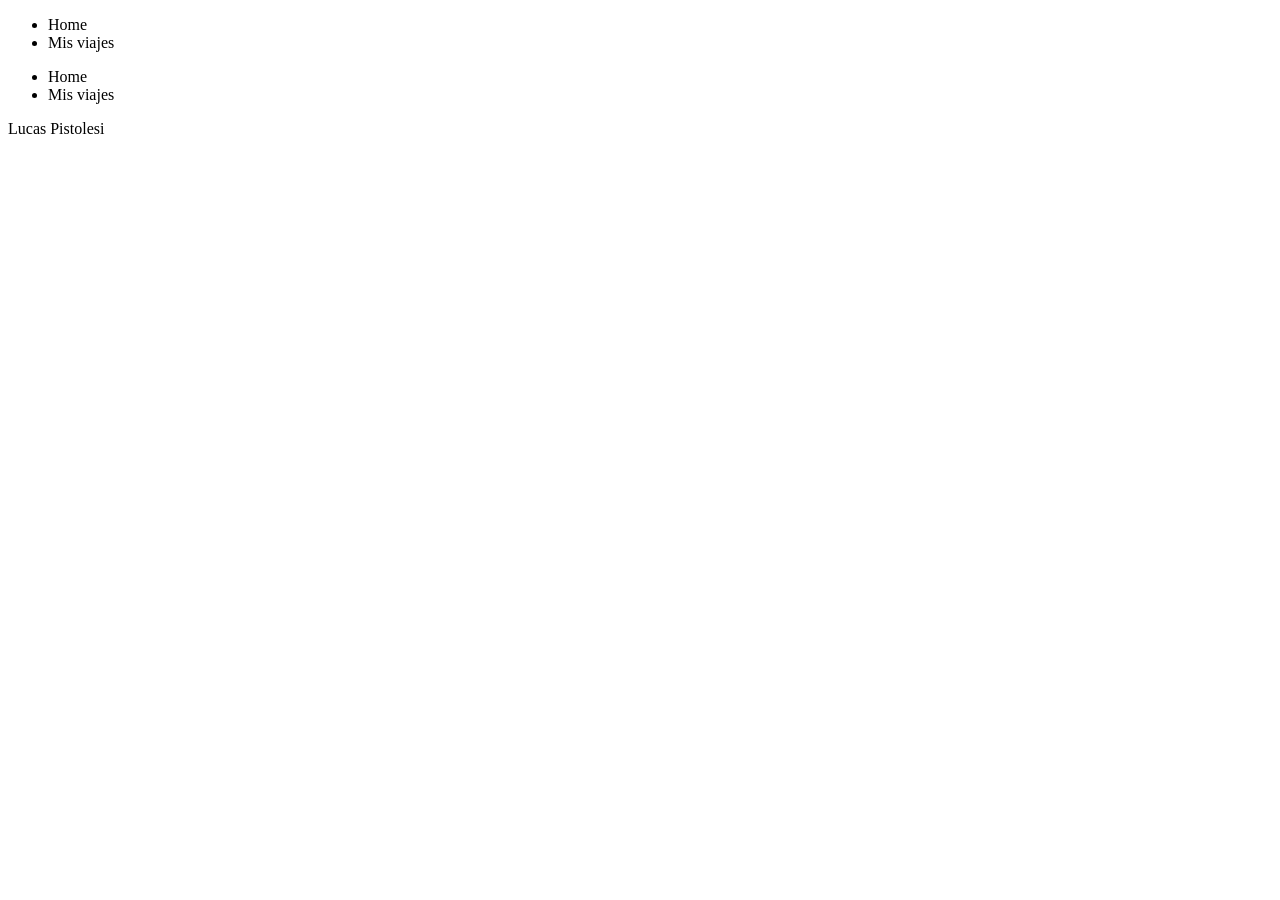
==== bariloche.html @ 42f3dae6 "Avance estructura html" ====
<!DOCTYPE html>
<html lang="en">
<head>
    <meta charset="UTF-8">
    <meta name="viewport" content="width=device-width, initial-scale=1.0">
    <title>Document</title>
</head>
<body>
    <header>
        <ul>
            <li>Home</li>
            <li>Mis viajes</li>
        </ul>
    </header>
    <body>
        <section>
            
        </section>
    </body>
    <footer>
        <ul>
            <li>Home</li>
            <li>Mis viajes</li>
        </ul>
        <p>Lucas Pistolesi</p> 
    </footer>
</body>
</html>
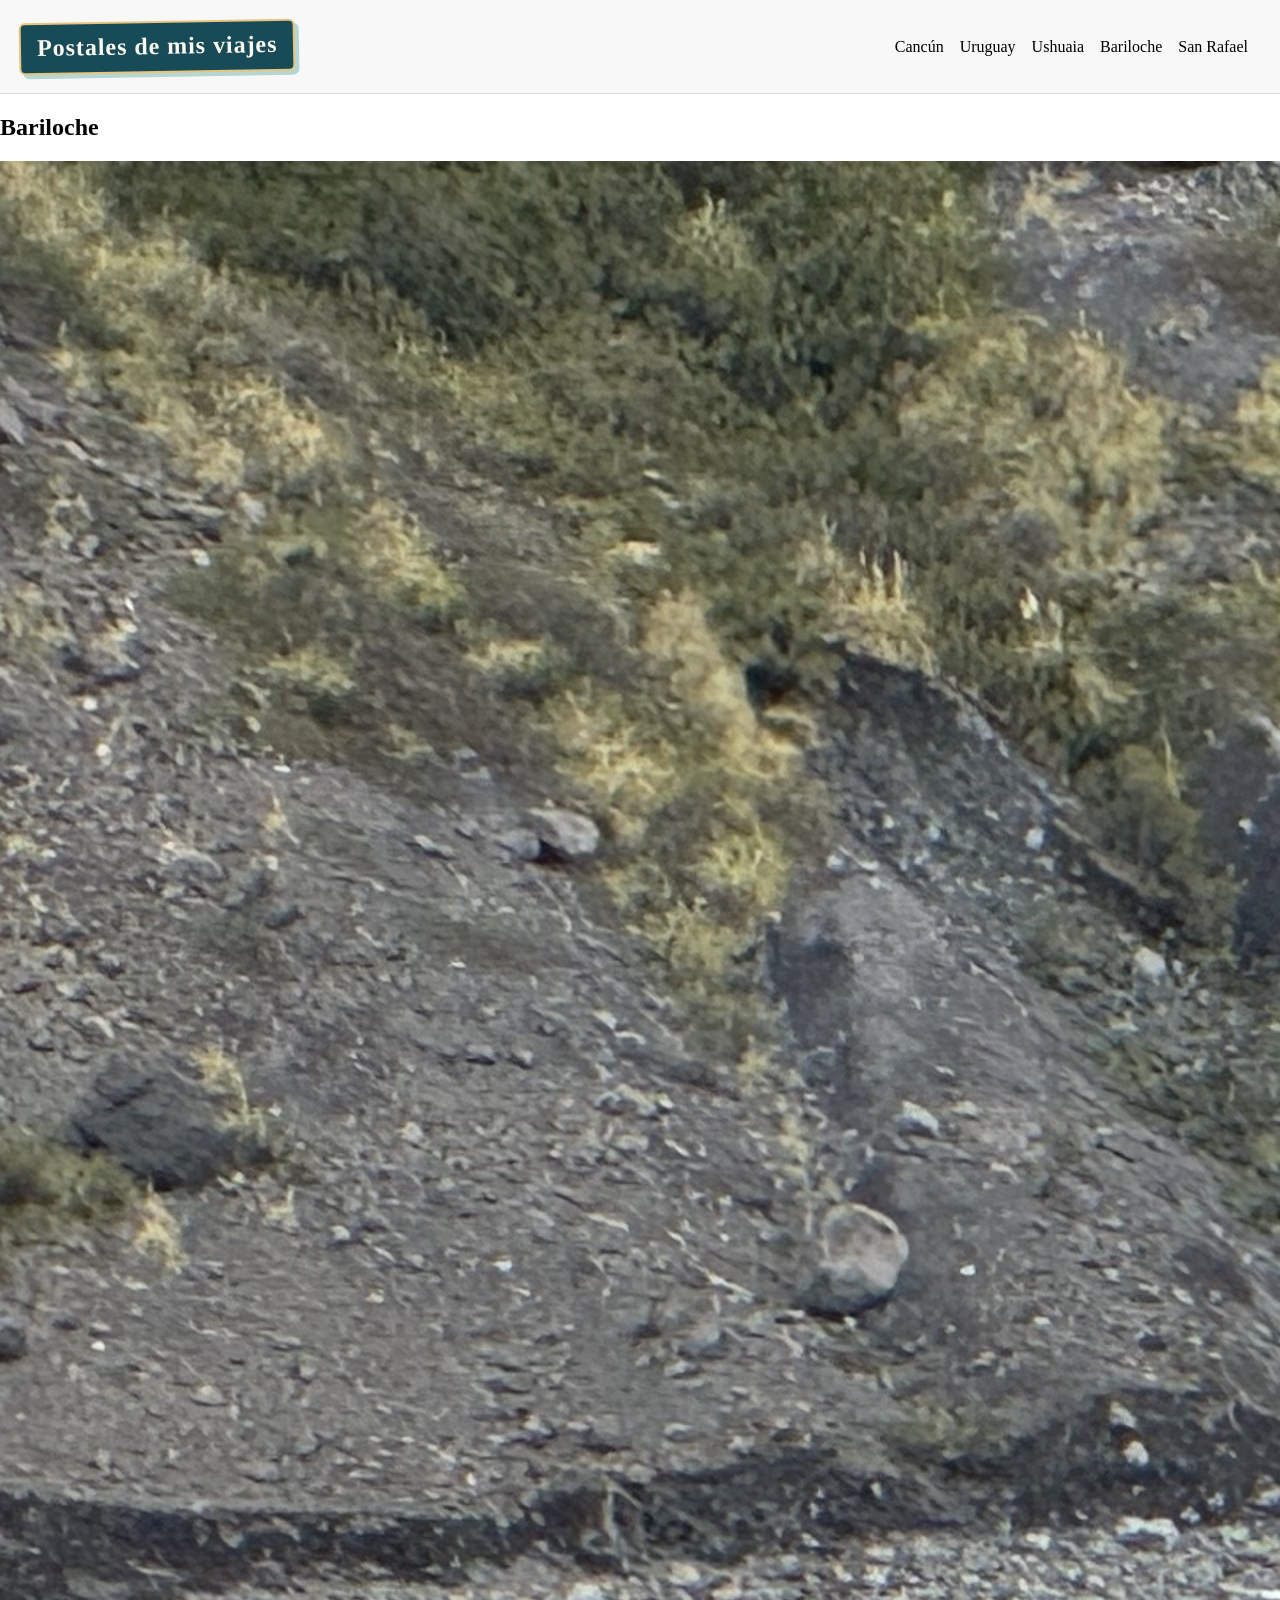
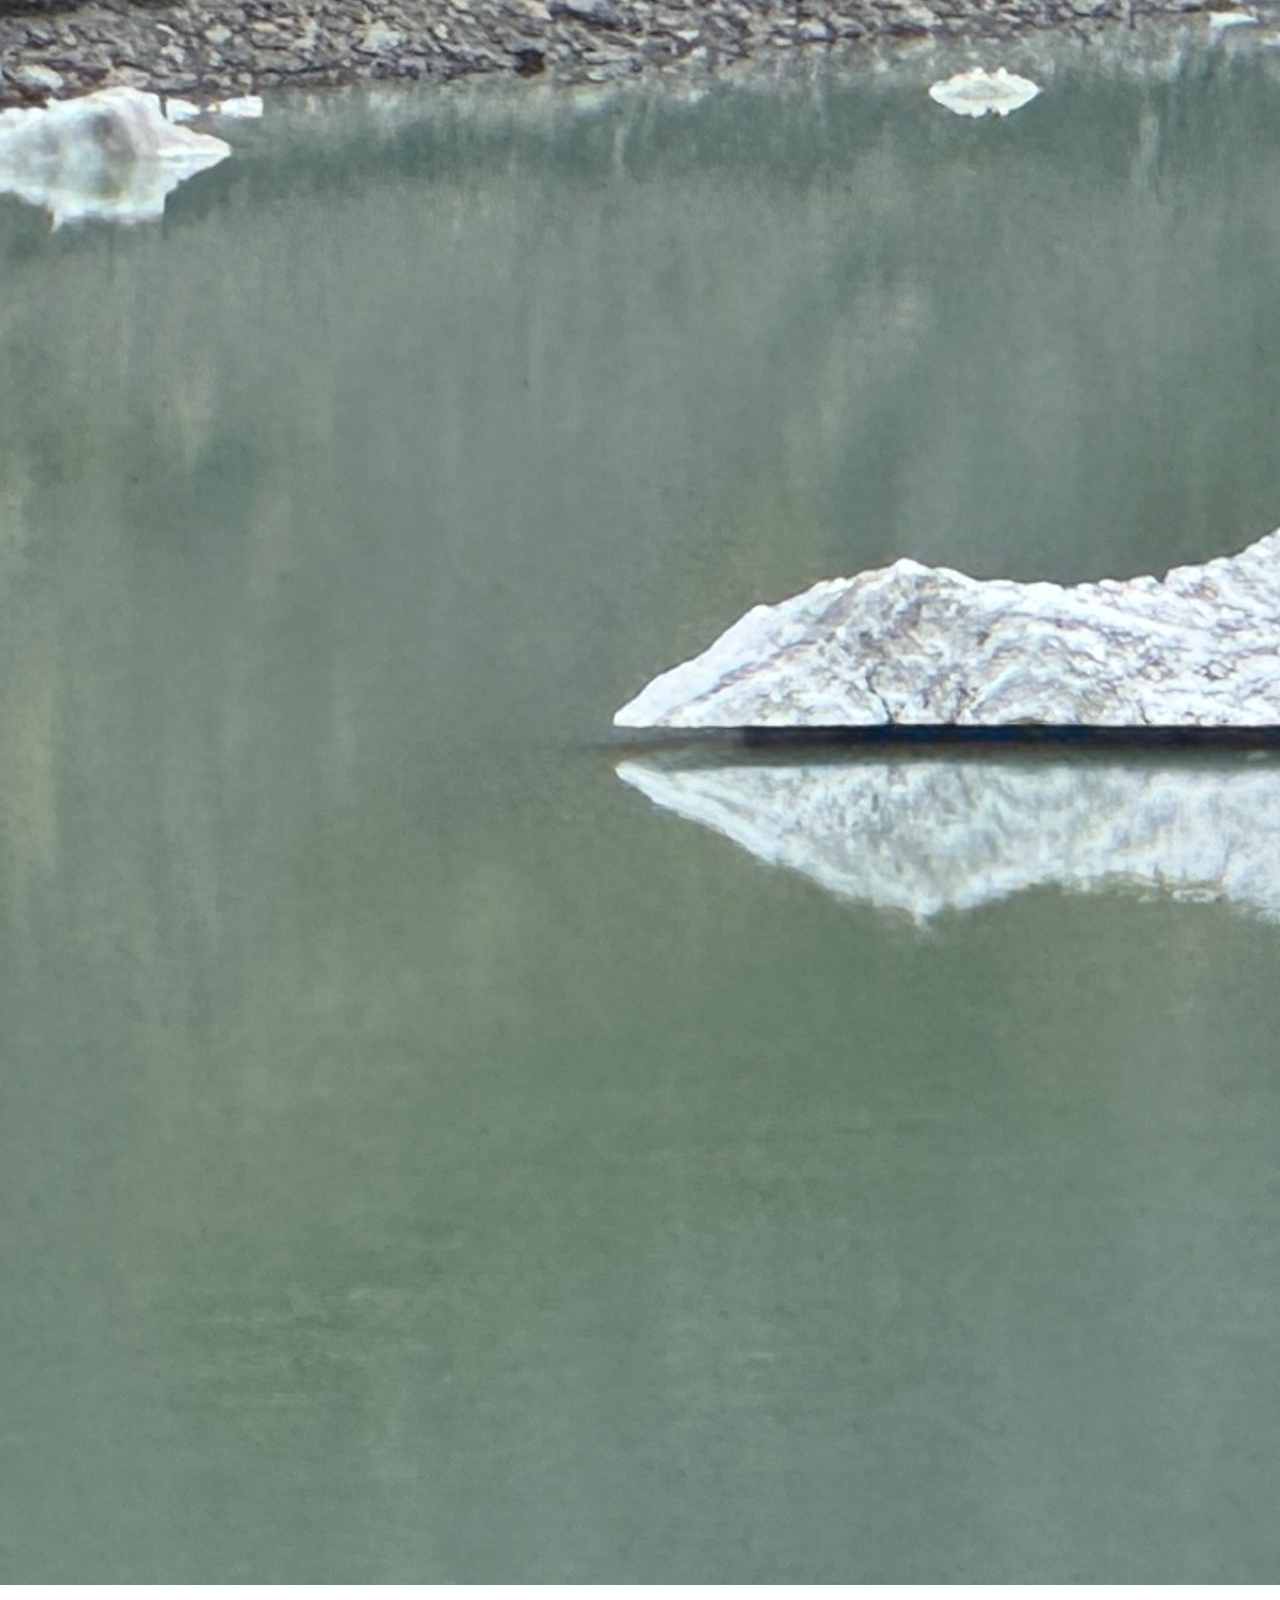
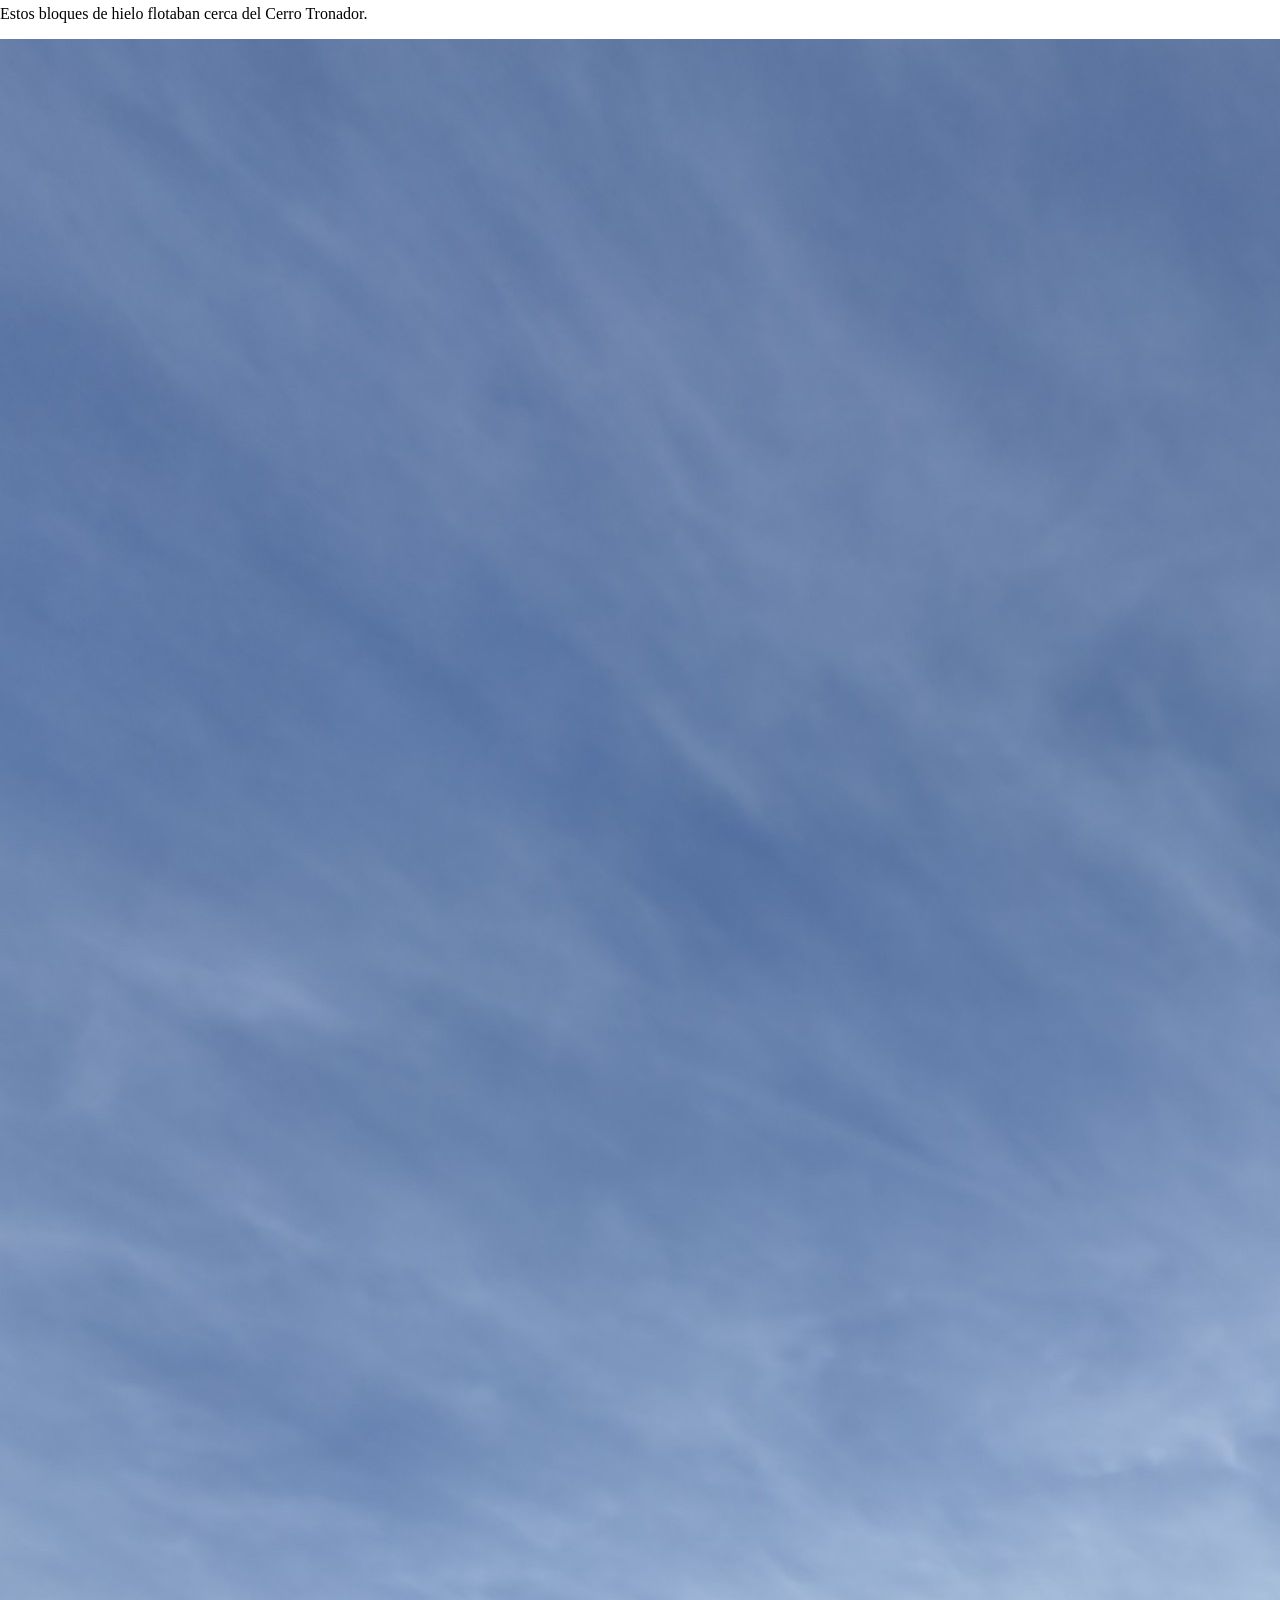
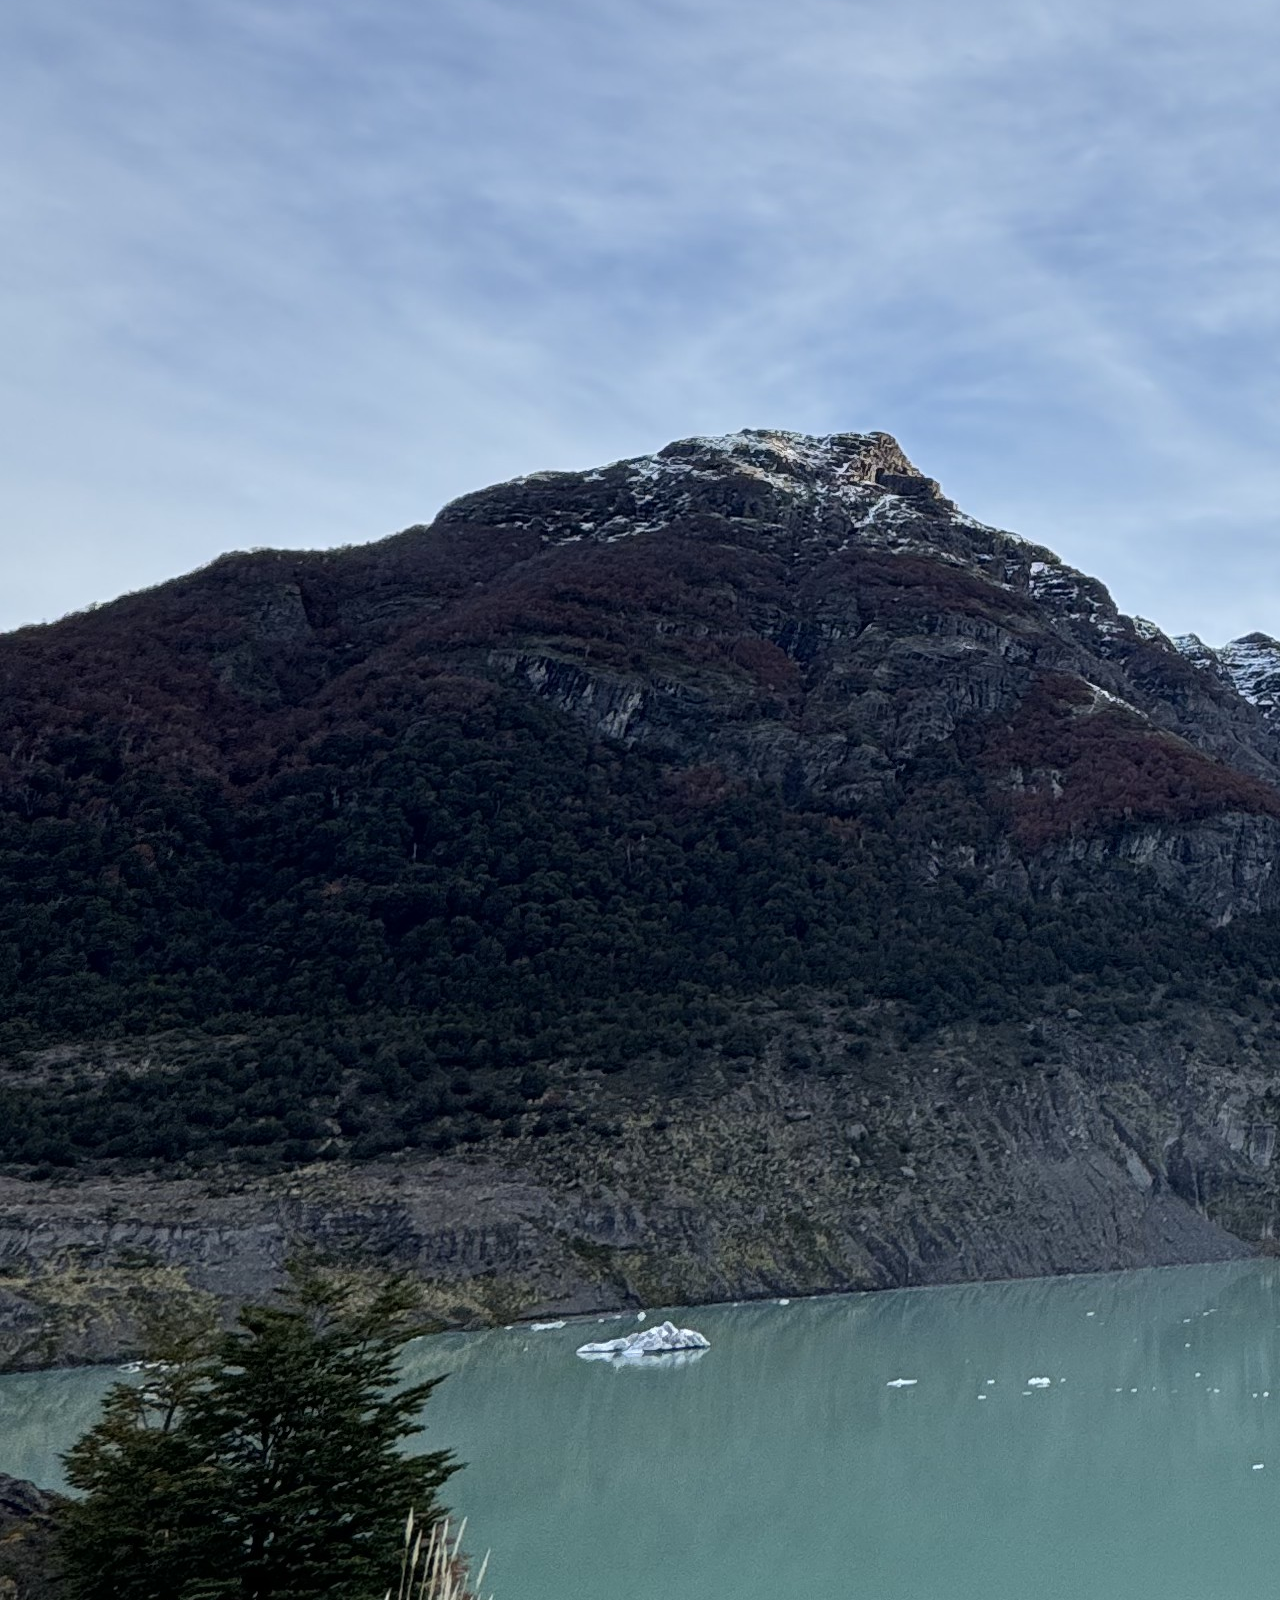
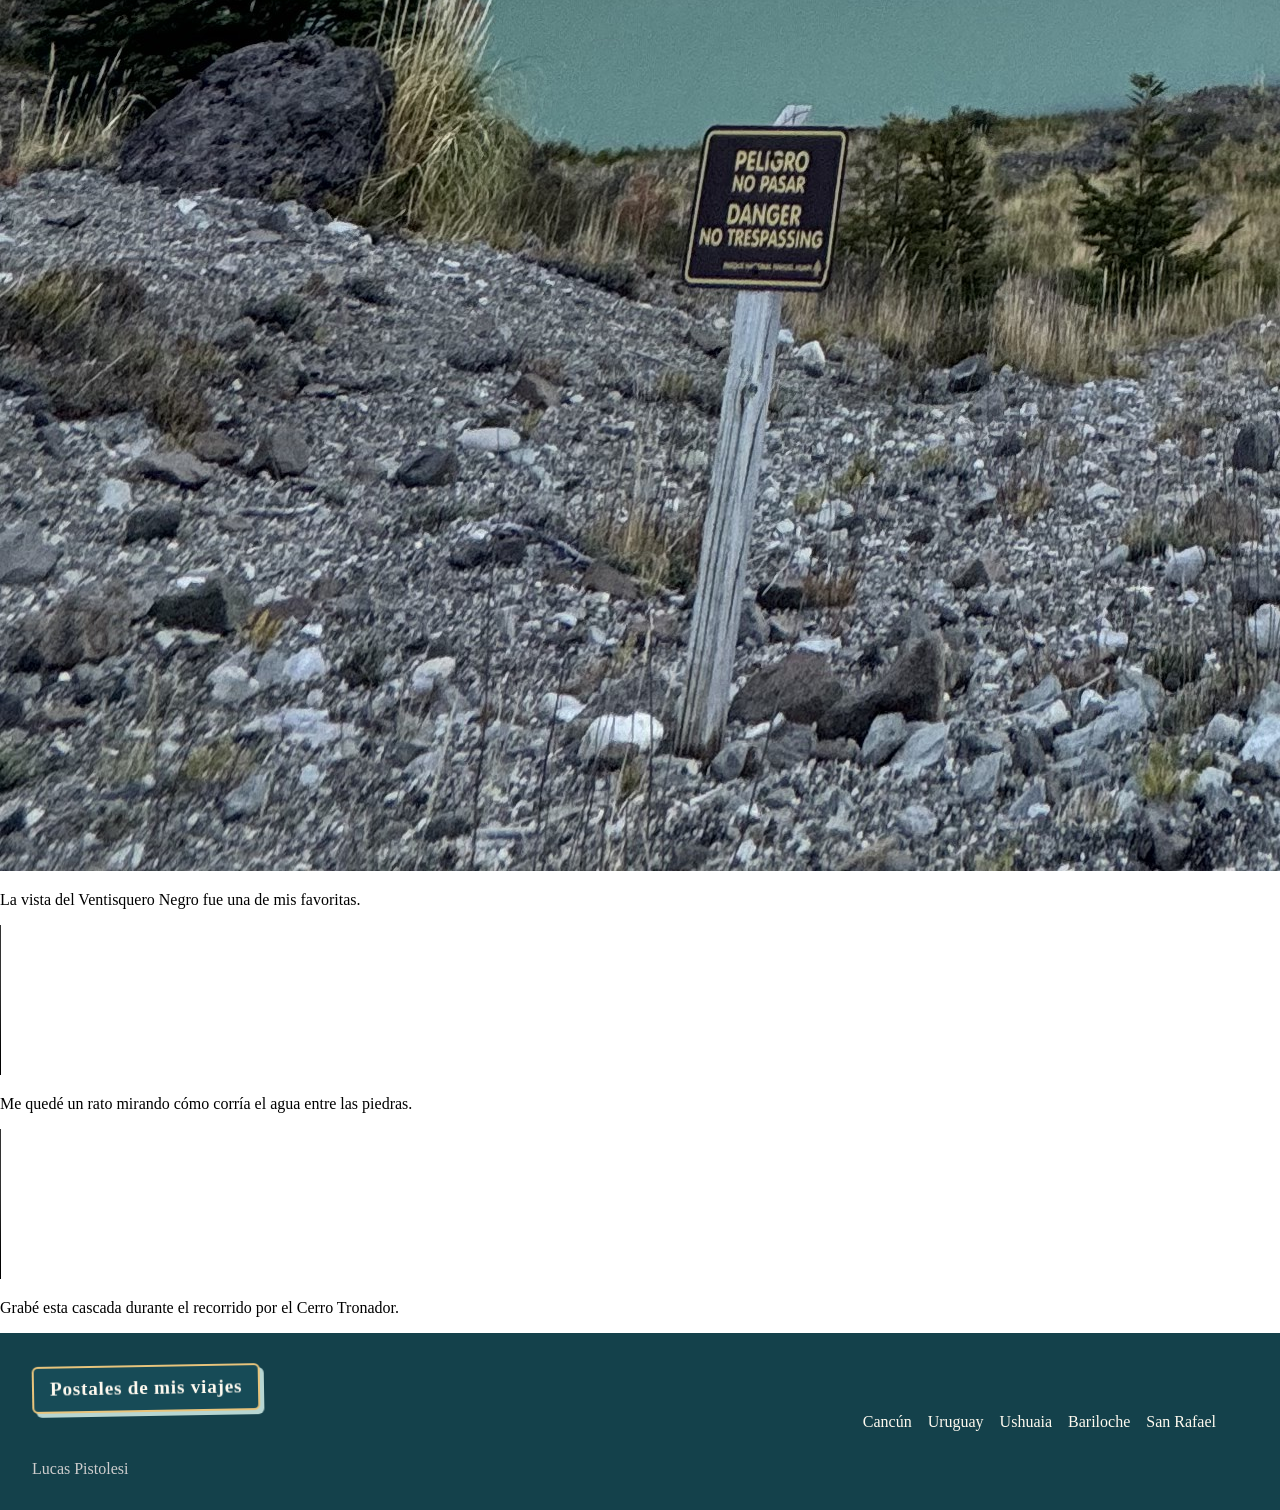
==== commit b3dd796d: "contenido y estilos para header y footer" ====
--- a/bariloche.html
+++ b/bariloche.html
@@ -3,26 +3,78 @@
 <head>
     <meta charset="UTF-8">
     <meta name="viewport" content="width=device-width, initial-scale=1.0">
-    <title>Document</title>
+    <title>Mis viajes - Bariloche</title>
+    <link rel="stylesheet" href="style.css">
 </head>
 <body>
     <header>
-        <ul>
-            <li>Home</li>
-            <li>Mis viajes</li>
-        </ul>
+        <a href="./index.html">
+            <h1>Postales de mis viajes</h1>
+        </a>
+
+        <nav aria-label="Navegación principal">
+            <ul>
+                <li><a href="./cancun.html">Cancún</a></li>
+                <li><a href="./uruguay.html">Uruguay</a></li>
+                <li><a href="./ushuaia.html">Ushuaia</a></li>
+                <li><a href="./bariloche.html">Bariloche</a></li>
+                <li><a href="./san-rafael.html">San Rafael</a></li>
+            </ul>
+        </nav>
     </header>
     <body>
         <section>
-            
+            <h1>Bariloche</h1>
+            <div class="grupo-fotos">
+                <div>
+                    <img src="./assets/cerro-tronador-bloques-de-hielo.jpg" alt="Bloques de hielo flotando en el Cerro Tronador">
+                    <p>
+                        Estos bloques de hielo flotaban cerca del Cerro Tronador.
+                    </p>
+                </div>
+                <div>
+                    <img src="./assets/cerro-tronador-ventisquero-negro.jpg" alt="Vista del Ventisquero Negro en el Cerro Tronador">
+                    <p>
+                        La vista del Ventisquero Negro fue una de mis favoritas.
+                    </p>
+                </div>
+                <div>
+                    <video controls aria-label="Arroyo de montaña cerca de Bariloche">
+                        <source src="./assets/bariloche-arroyo-de-montana.mp4" type="video/mp4">
+                        Tu navegador no soporta el elemento de video.
+                    </video>
+                    <p>
+                        Me quedé un rato mirando cómo corría el agua entre las piedras.
+                    </p>
+                </div>
+                <div>
+                    <video controls aria-label="Cascada de montaña en el Cerro Tronador">
+                        <source src="./assets/cerro-tronador-cascada-de-montana.mp4" type="video/mp4">
+                        Tu navegador no soporta el elemento de video.
+                    </video>
+                    <p>
+                        Grabé esta cascada durante el recorrido por el Cerro Tronador.
+                    </p>
+                </div>
+            </div>
         </section>
     </body>
     <footer>
+        <div id="left-section-footer">
+            <a href="./index.html" class="logo">
+                <h1>Postales de mis viajes</h1>
+            </a>
+
+            <p>Lucas Pistolesi</p>
+        </div>
+
         <ul>
-            <li>Home</li>
-            <li>Mis viajes</li>
+            <li><a href="./cancun.html">Cancún</a></li>
+            <li><a href="./uruguay.html">Uruguay</a></li>
+            <li><a href="./ushuaia.html">Ushuaia</a></li>
+            <li><a href="./bariloche.html">Bariloche</a></li>
+            <li><a href="./san-rafael.html">San Rafael</a></li>
         </ul>
-        <p>Lucas Pistolesi</p> 
     </footer>
 </body>
-</html>+</html>
--- a/style.css
+++ b/style.css
@@ -0,0 +1,83 @@
+* {
+    font-family: Georgia, "Times New Roman", serif;
+}
+
+body {
+    font-family: Arial, sans-serif;
+    margin: 0;
+    padding: 0;
+    width: 100%;
+}
+
+a {
+    text-decoration: none;  
+    color: inherit; 
+}
+
+header {
+    display: flex;
+    justify-content: space-between;
+    align-items: center;
+    border-bottom: 1px solid rgba(0, 0, 0, 0.11);
+    background-color: rgba(124, 122, 122, 0.05);
+    position: sticky;
+    top: 0;
+    padding: 0.5rem 0;
+}
+ 
+header h1,
+footer .logo h1 {
+    margin: 0.8rem 0 0.8rem 1.2rem;
+    border: 2px solid #e8c47c;
+    border-radius: 6px;
+    padding: 0.65rem 1rem;
+    background-color: #174b57;
+    color: #fffaf0;
+    font-family: Georgia, "Times New Roman", serif;
+    font-size: 1.5rem;
+    letter-spacing: 0.04em;
+    box-shadow: 4px 4px 0 #b7d6d2;
+    transform: rotate(-1deg);
+    transition: transform 0.2s ease, background-color 0.2s ease;
+}
+
+header > a:hover h1,
+footer .logo:hover h1 {
+    transform: rotate(0deg) translateY(-1px);
+}
+
+ul{
+    list-style: none;
+    display:flex;
+    justify-content: space-between;
+    gap: 1rem;
+    margin-right: 2rem;
+}
+
+footer {
+    display: flex;
+    justify-content: space-between;
+    align-items: center;
+    width: 100%;
+    padding: 2rem;
+    background-color: #14414b;
+    color: #fffaf0;
+    box-sizing: border-box;
+}
+
+#left-section-footer {
+    display: flex;
+    flex-direction: column;
+    align-items: flex-start;
+    gap: 3rem;
+}
+
+footer .logo h1 {
+    margin: 0;
+    font-size: 1.2rem;
+}
+
+#left-section-footer p {
+    margin: 0;
+    color: rgba(206, 205, 205, 1);
+}
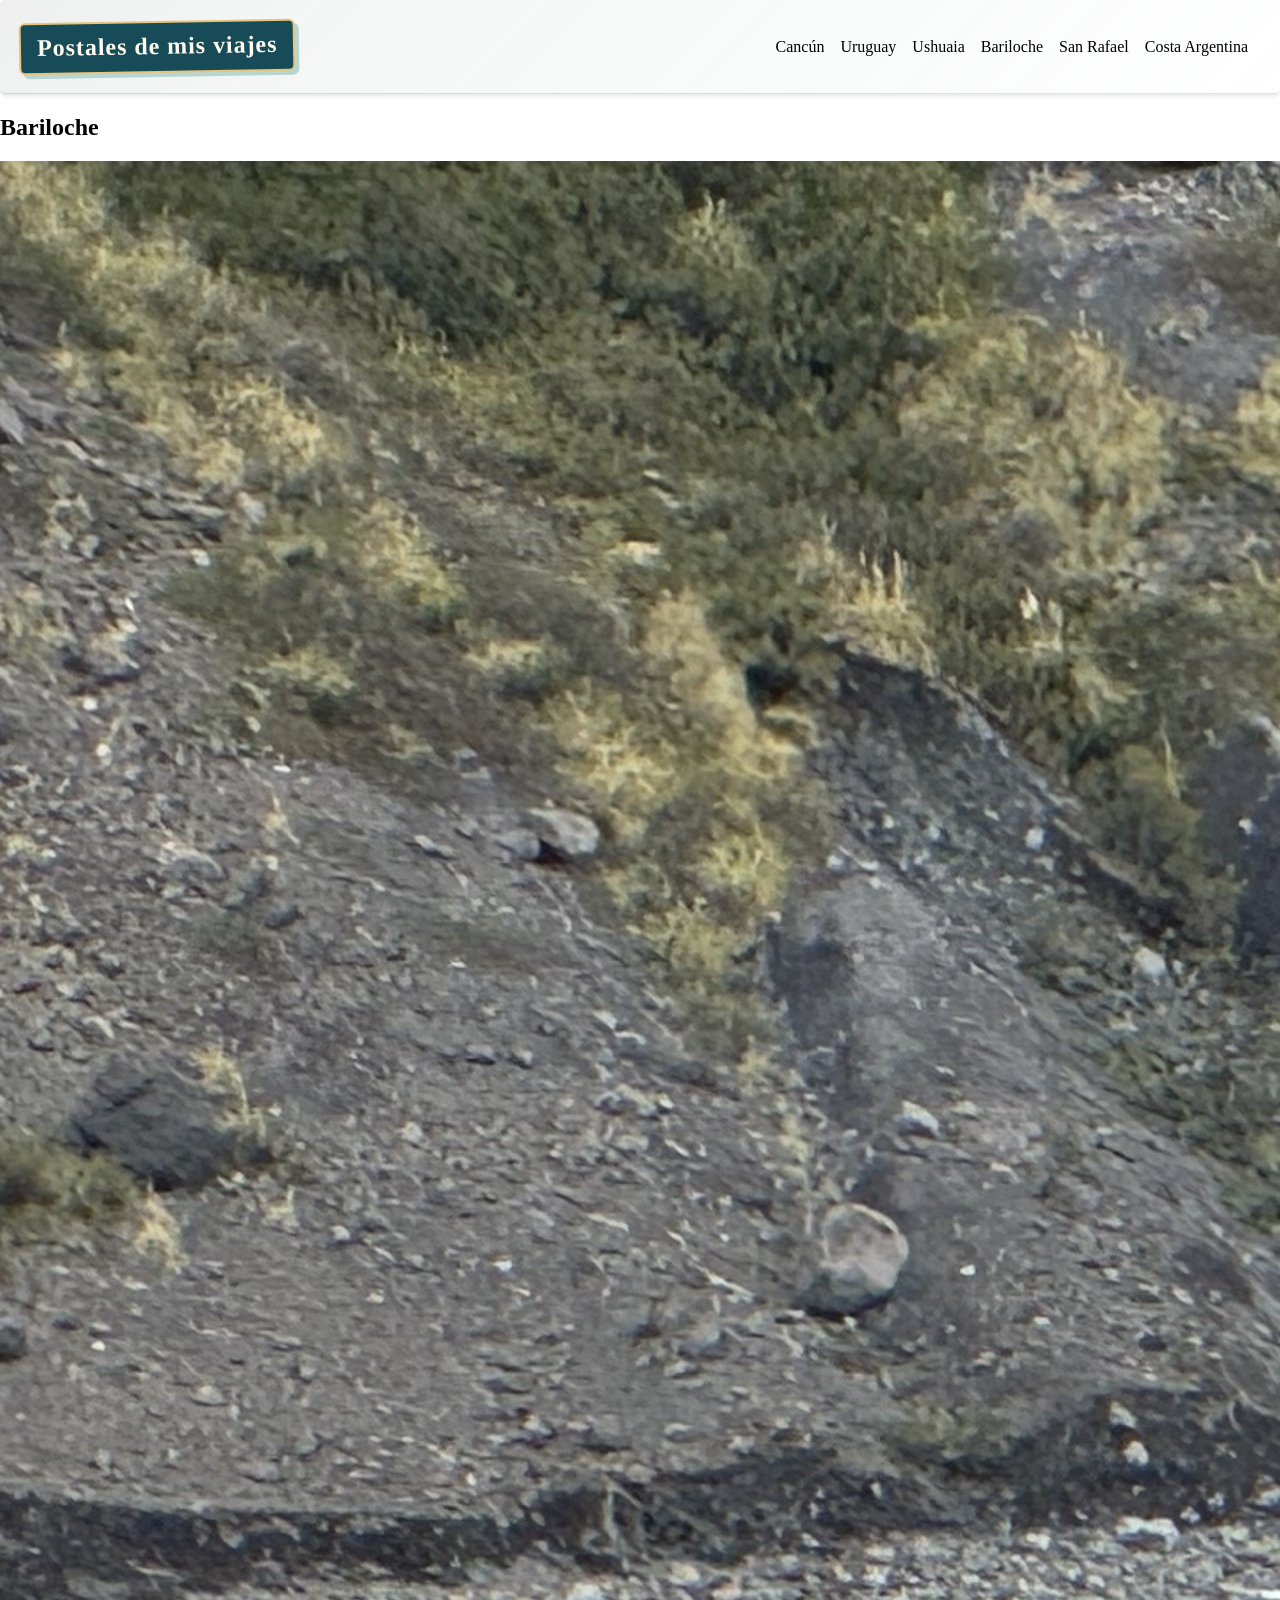
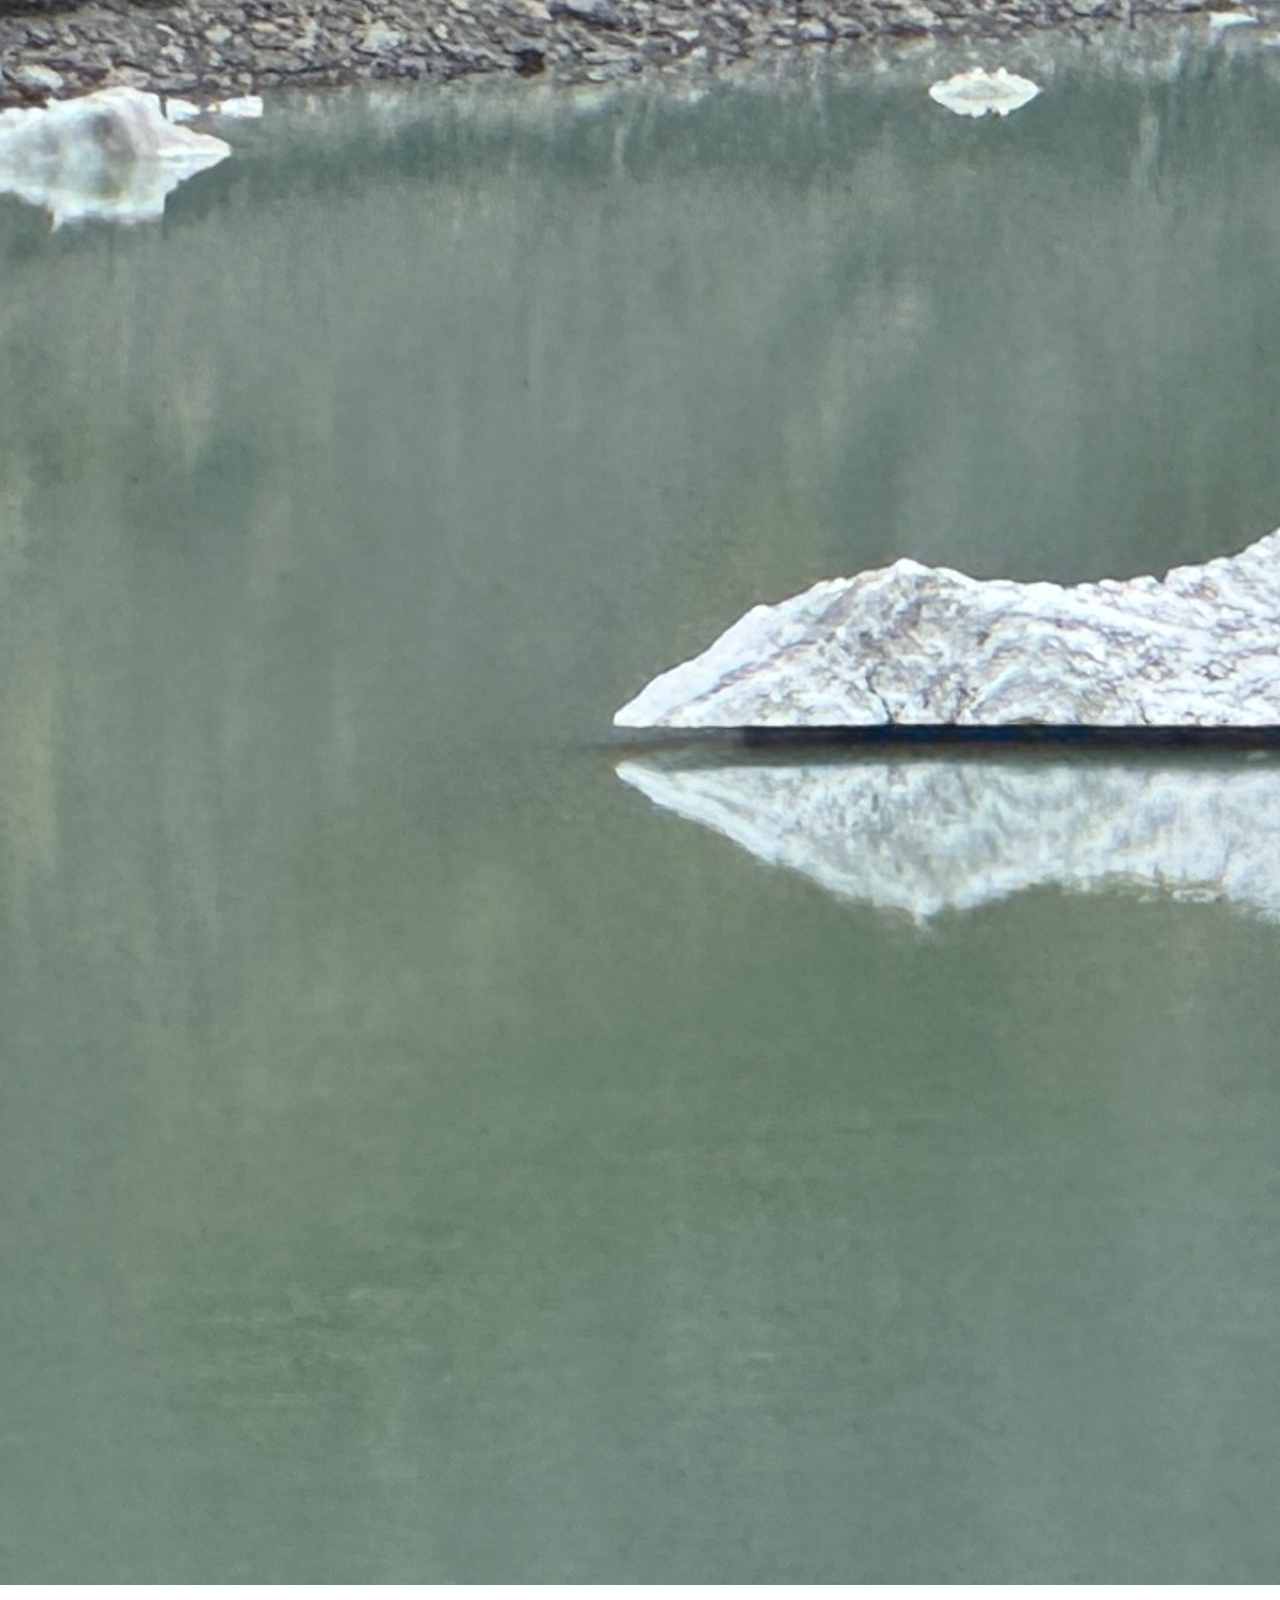
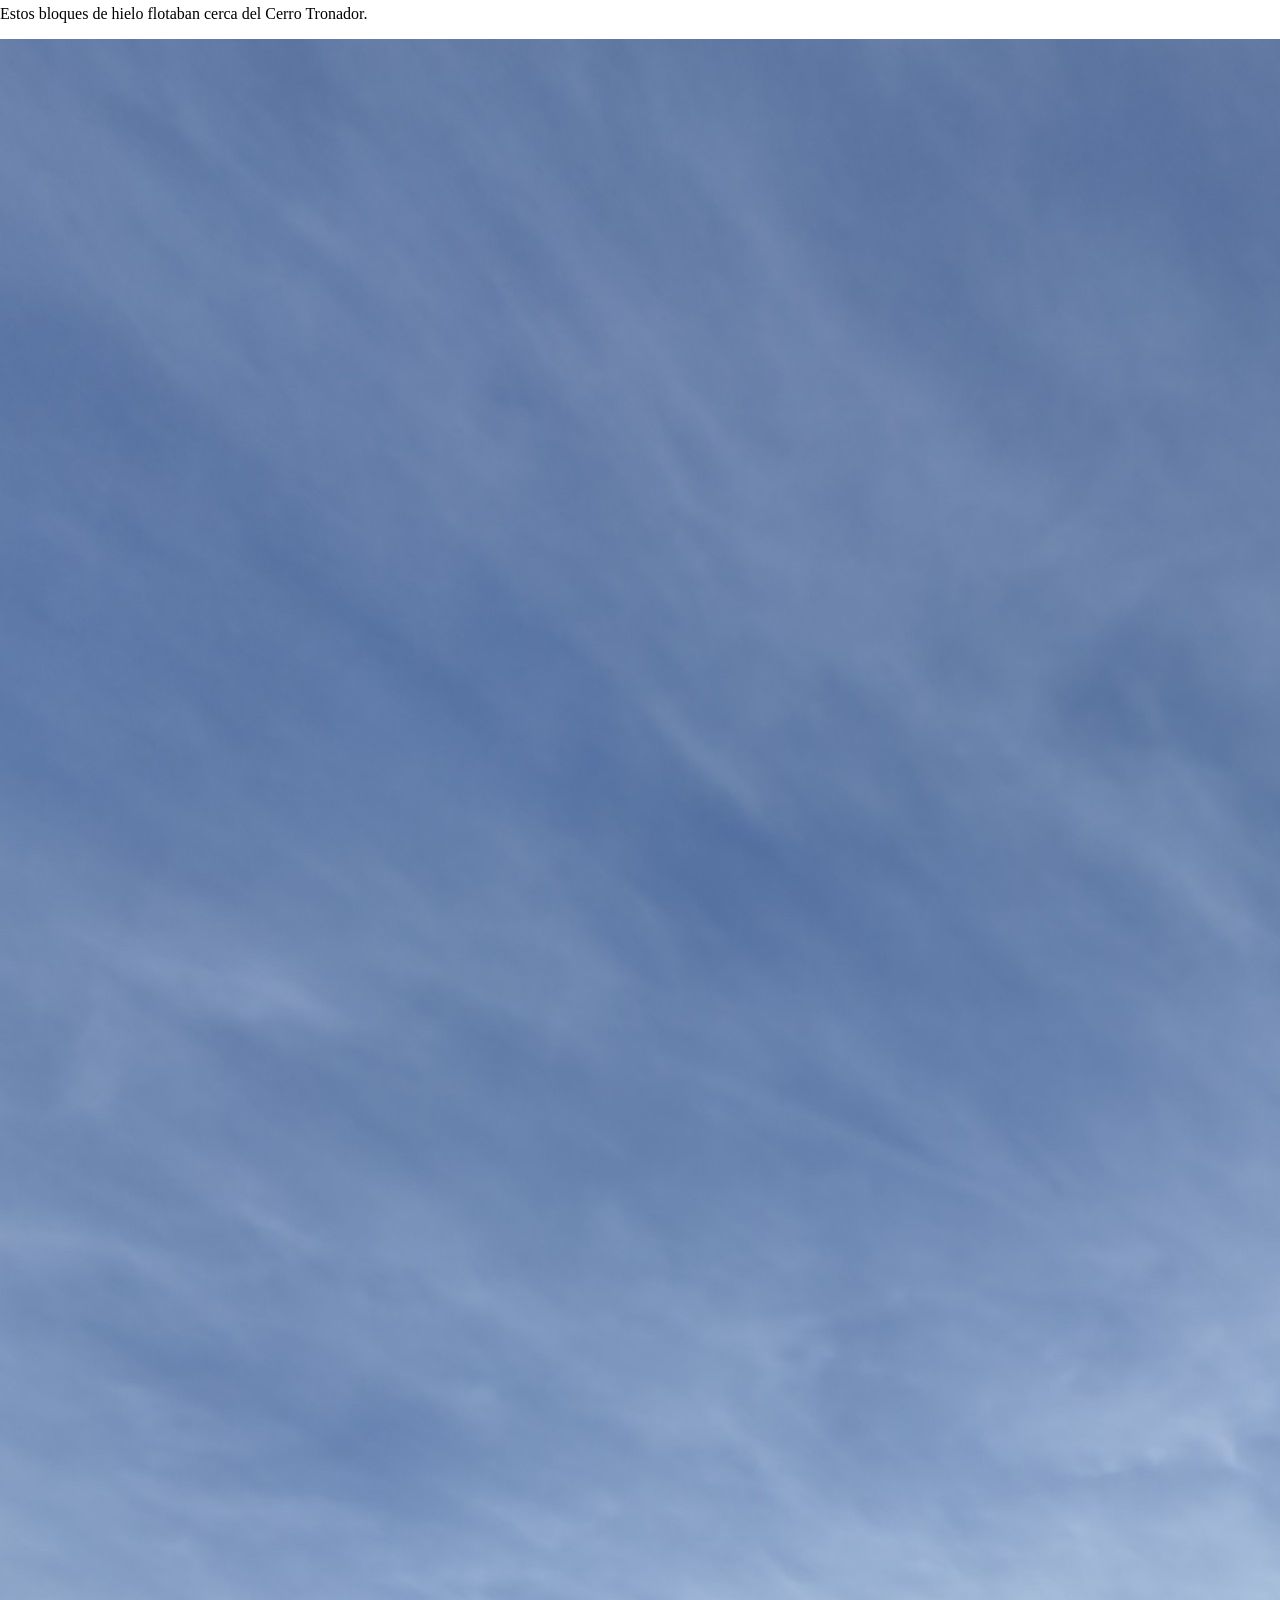
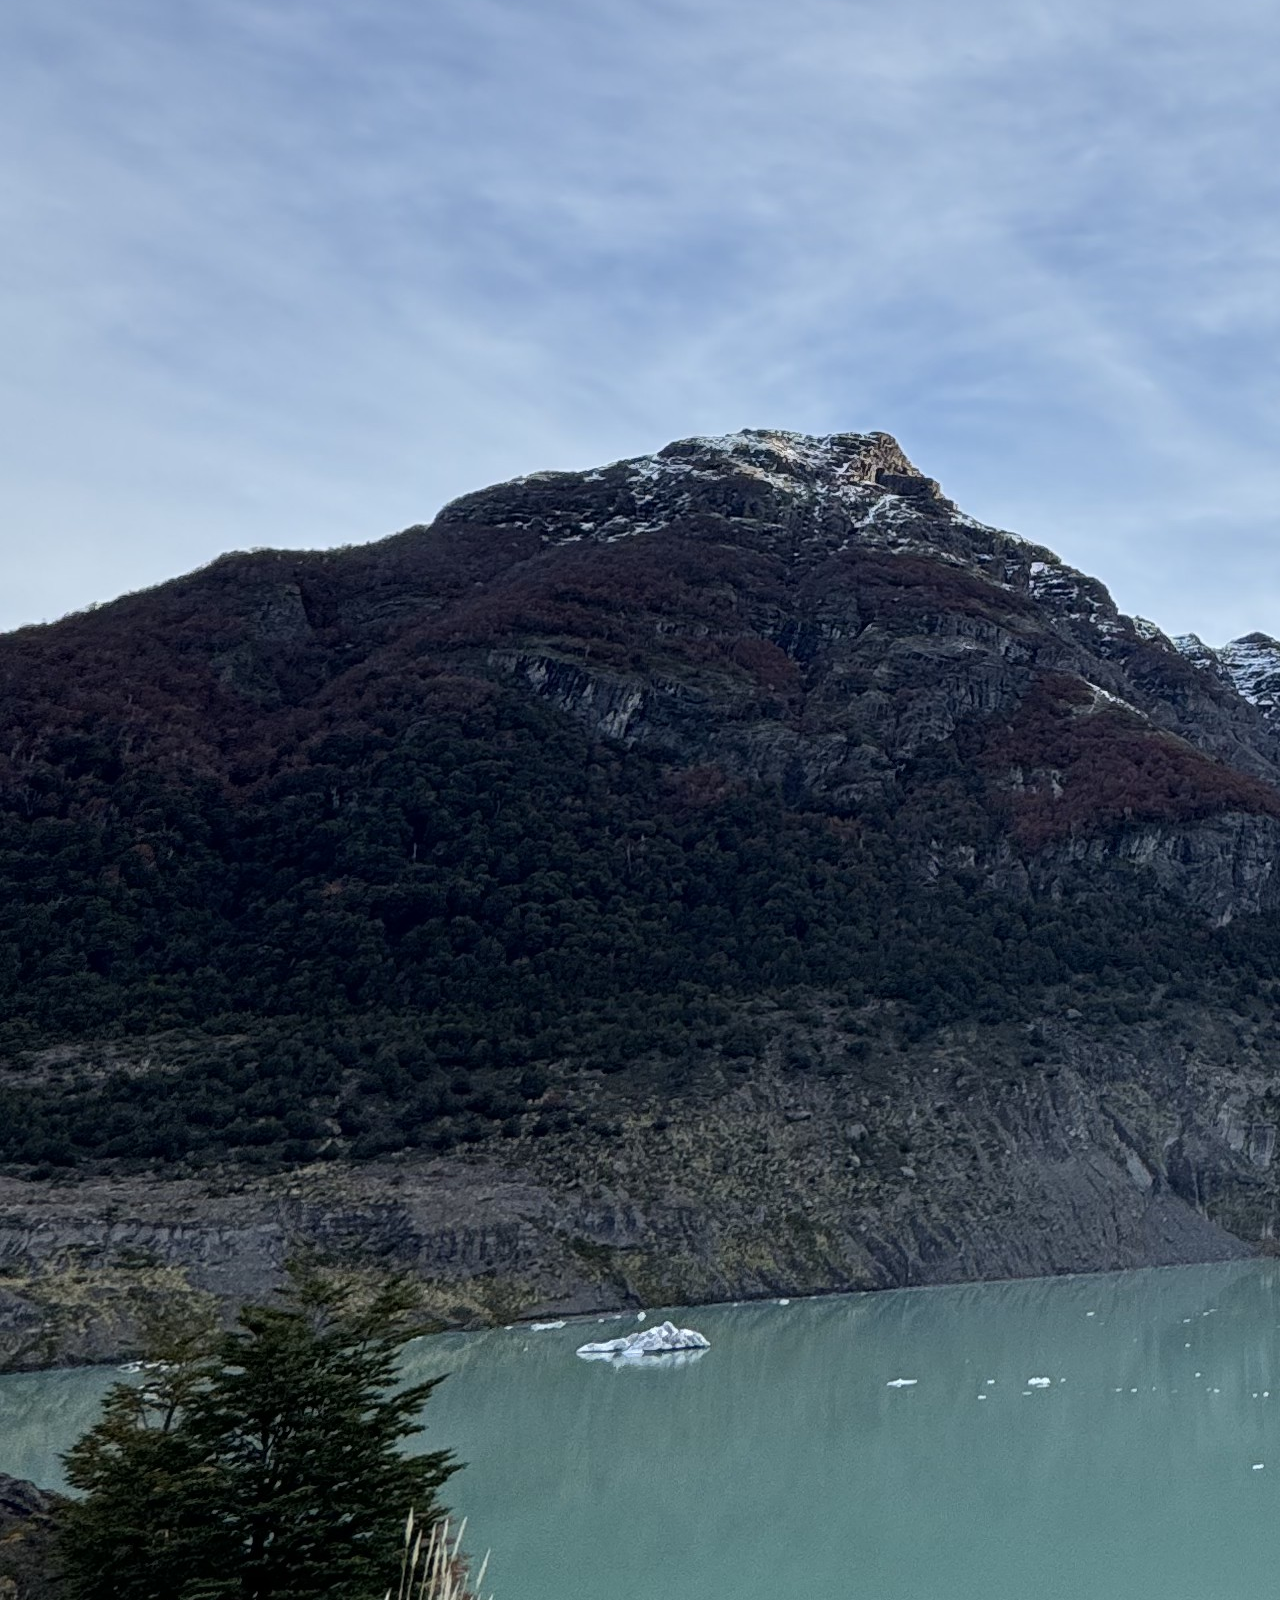
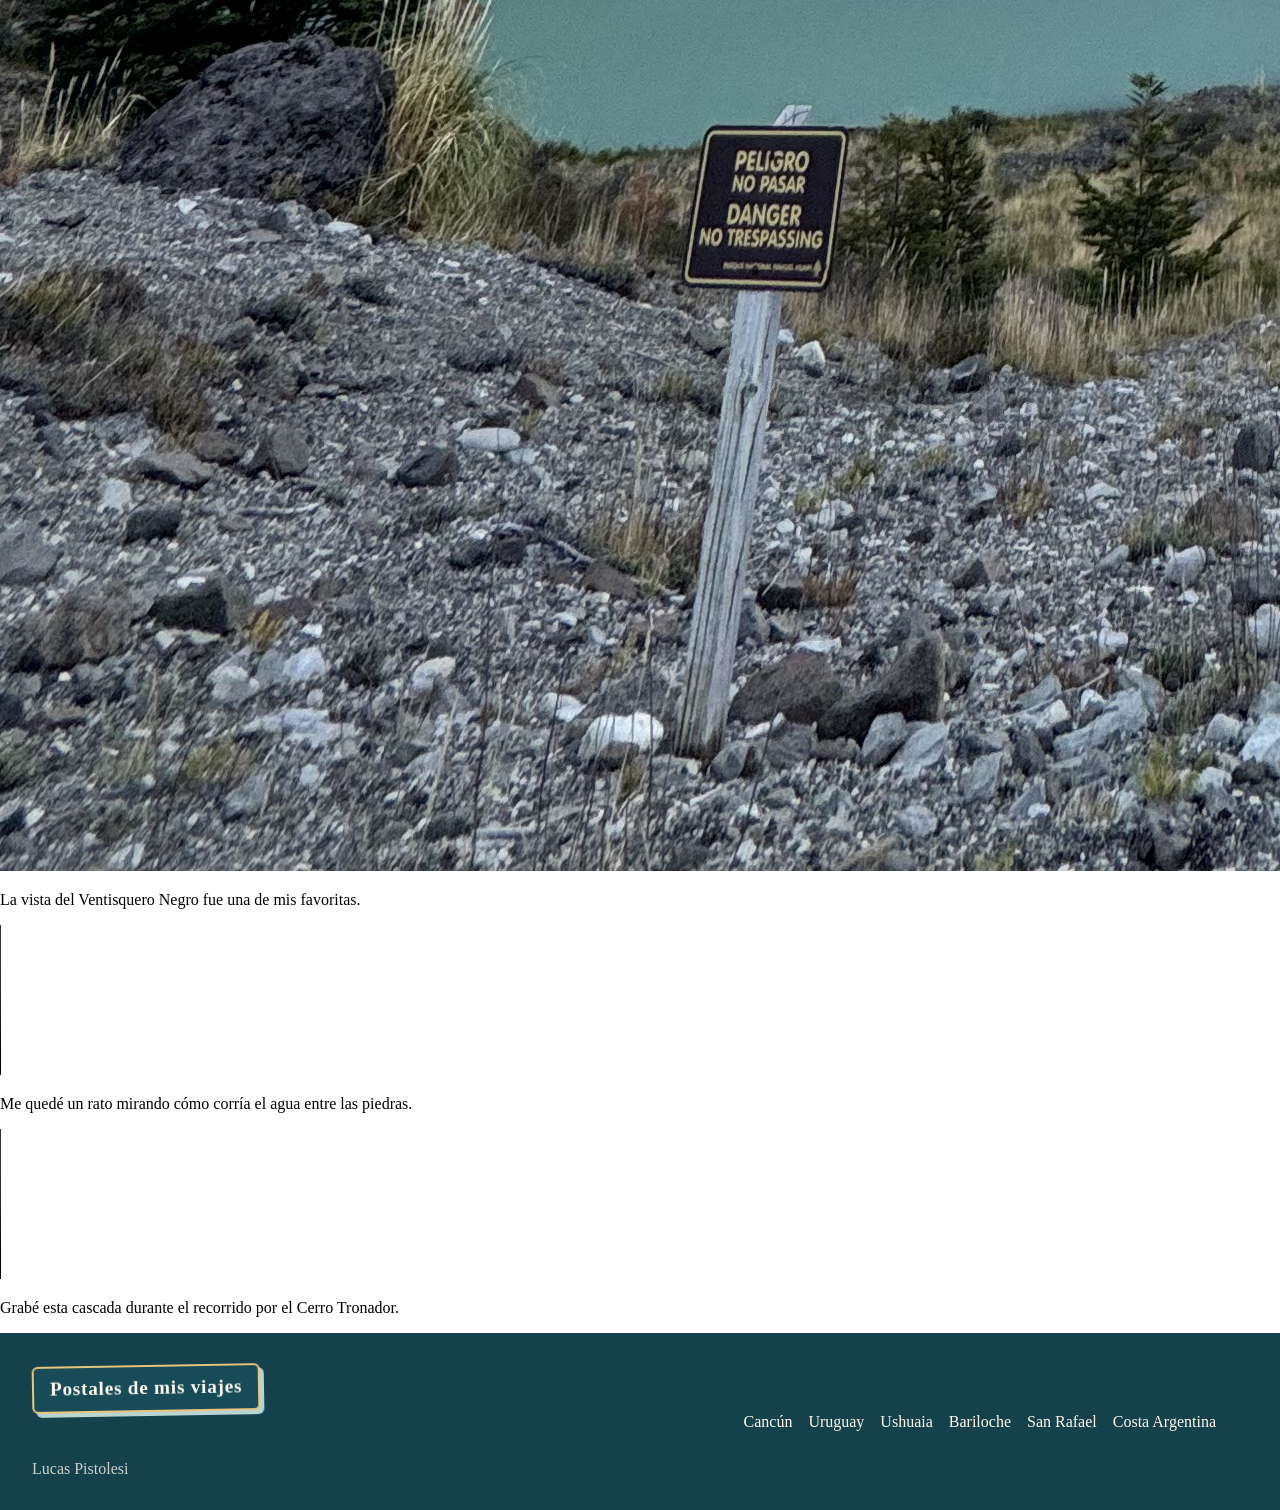
==== commit c45198d0: "se agrego costa argentina y modificaciones en el header" ====
--- a/bariloche.html
+++ b/bariloche.html
@@ -19,6 +19,7 @@
                 <li><a href="./ushuaia.html">Ushuaia</a></li>
                 <li><a href="./bariloche.html">Bariloche</a></li>
                 <li><a href="./san-rafael.html">San Rafael</a></li>
+                <li><a href="./costa-argentina.html">Costa Argentina</a></li>
             </ul>
         </nav>
     </header>
@@ -74,6 +75,7 @@
             <li><a href="./ushuaia.html">Ushuaia</a></li>
             <li><a href="./bariloche.html">Bariloche</a></li>
             <li><a href="./san-rafael.html">San Rafael</a></li>
+            <li><a href="./costa-argentina.html">Costa Argentina</a></li>
         </ul>
     </footer>
 </body>
--- a/style.css
+++ b/style.css
@@ -19,11 +19,17 @@
     justify-content: space-between;
     align-items: center;
     border-bottom: 1px solid rgba(0, 0, 0, 0.11);
-    background-color: rgba(124, 122, 122, 0.05);
+    background: linear-gradient(135deg, #ebebebd3 0%, #f3f5f5f5 20%, #ffffff 100%);
     position: sticky;
     top: 0;
     padding: 0.5rem 0;
+    border-radius: 5px;
+    box-shadow: 0 2px 4px rgba(0, 0, 0, 0.1);
 }
+
+header a:hover {
+    color: #636262;
+}   
  
 header h1,
 footer .logo h1 {
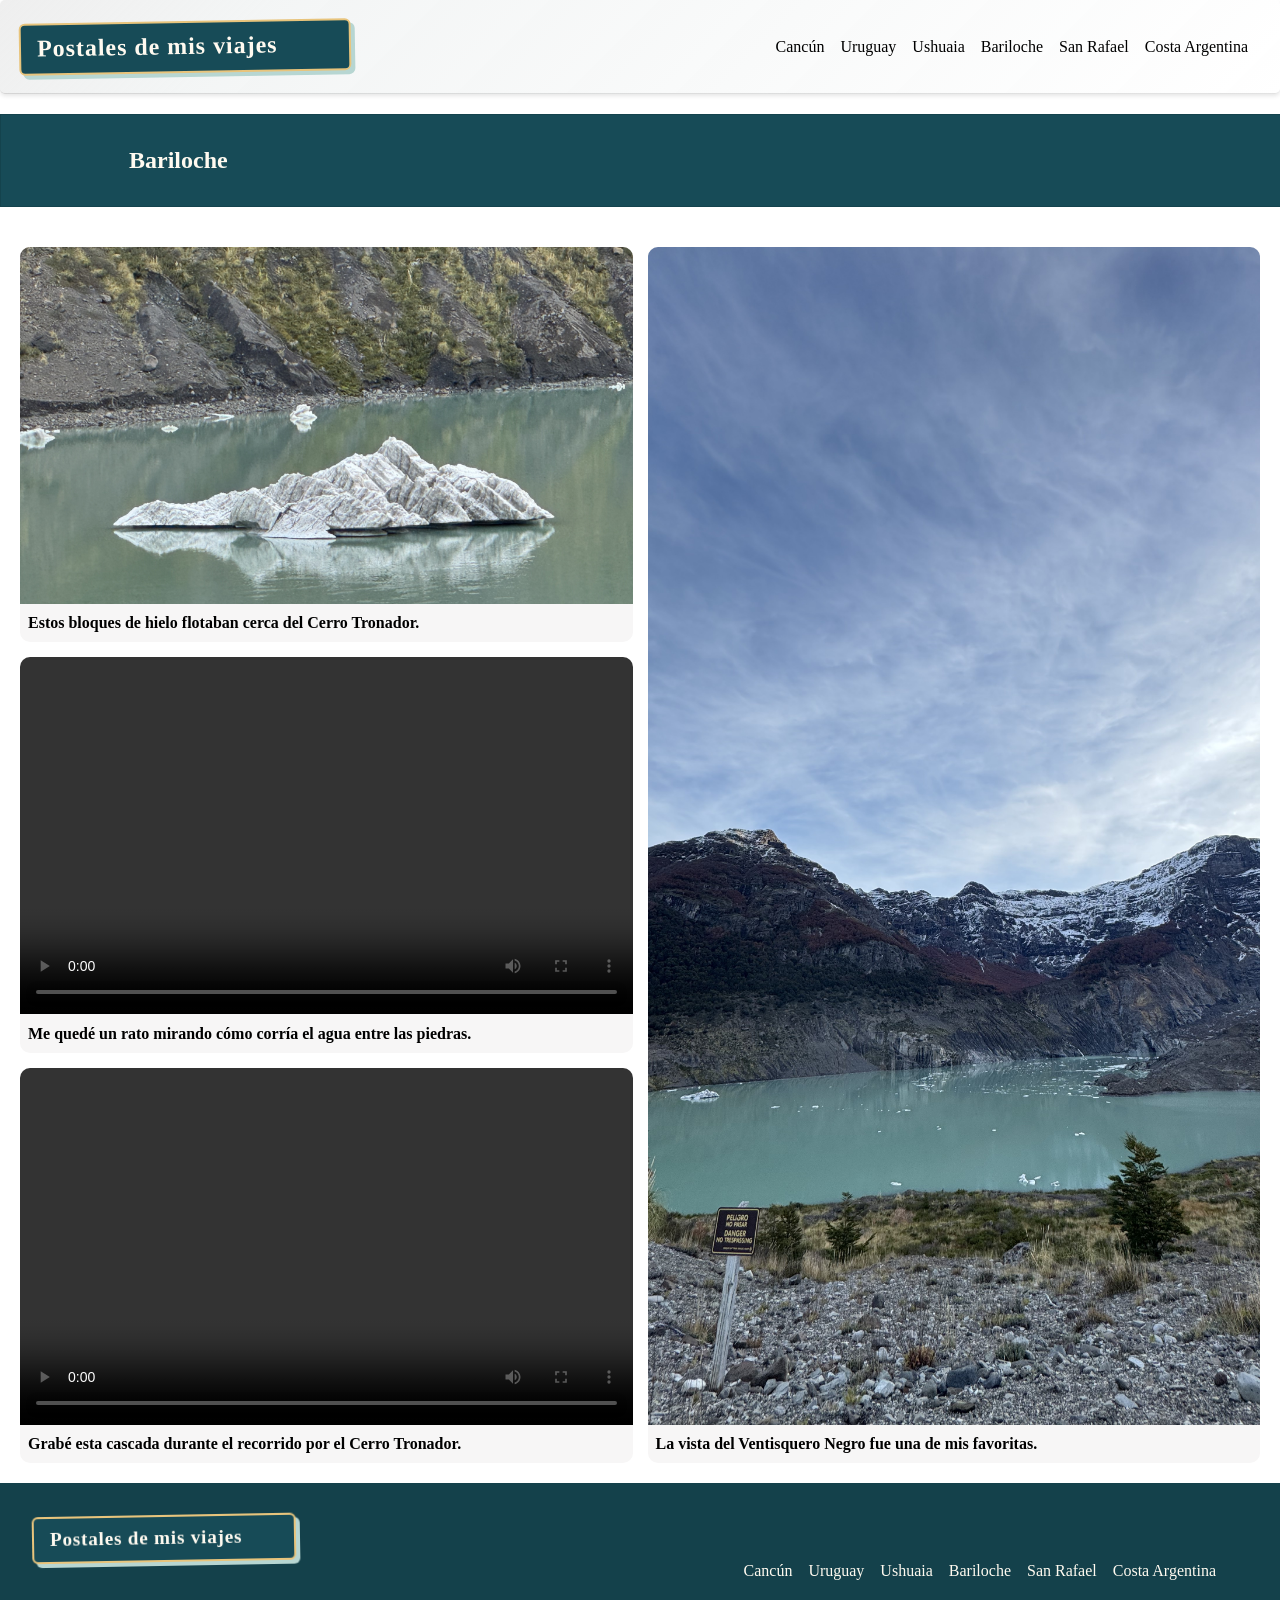
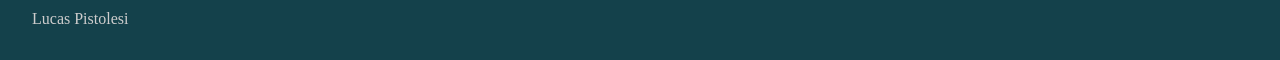
==== commit 6e718d10: "estilos en las paginas de cada lugar" ====
--- a/bariloche.html
+++ b/bariloche.html
@@ -27,34 +27,36 @@
         <section>
             <h1>Bariloche</h1>
             <div class="grupo-fotos">
-                <div>
-                    <img src="./assets/cerro-tronador-bloques-de-hielo.jpg" alt="Bloques de hielo flotando en el Cerro Tronador">
-                    <p>
-                        Estos bloques de hielo flotaban cerca del Cerro Tronador.
-                    </p>
+                <div class="columna-chicos">
+                    <div class="chico">
+                        <img src="./assets/cerro-tronador-bloques-de-hielo.jpg" alt="Bloques de hielo flotando en el Cerro Tronador">
+                        <p>
+                            Estos bloques de hielo flotaban cerca del Cerro Tronador.
+                        </p>
+                    </div>
+                    <div class="chico">
+                        <video controls aria-label="Arroyo de montaña cerca de Bariloche">
+                            <source src="./assets/bariloche-arroyo-de-montana.mp4" type="video/mp4">
+                            Tu navegador no soporta el elemento de video.
+                        </video>
+                        <p>
+                            Me quedé un rato mirando cómo corría el agua entre las piedras.
+                        </p>
+                    </div>
+                    <div class="chico">
+                        <video controls aria-label="Cascada de montaña en el Cerro Tronador">
+                            <source src="./assets/cerro-tronador-cascada-de-montana.mp4" type="video/mp4">
+                            Tu navegador no soporta el elemento de video.
+                        </video>
+                        <p>
+                            Grabé esta cascada durante el recorrido por el Cerro Tronador.
+                        </p>
+                    </div>
                 </div>
-                <div>
+                <div class="grande">
                     <img src="./assets/cerro-tronador-ventisquero-negro.jpg" alt="Vista del Ventisquero Negro en el Cerro Tronador">
                     <p>
                         La vista del Ventisquero Negro fue una de mis favoritas.
-                    </p>
-                </div>
-                <div>
-                    <video controls aria-label="Arroyo de montaña cerca de Bariloche">
-                        <source src="./assets/bariloche-arroyo-de-montana.mp4" type="video/mp4">
-                        Tu navegador no soporta el elemento de video.
-                    </video>
-                    <p>
-                        Me quedé un rato mirando cómo corría el agua entre las piedras.
-                    </p>
-                </div>
-                <div>
-                    <video controls aria-label="Cascada de montaña en el Cerro Tronador">
-                        <source src="./assets/cerro-tronador-cascada-de-montana.mp4" type="video/mp4">
-                        Tu navegador no soporta el elemento de video.
-                    </video>
-                    <p>
-                        Grabé esta cascada durante el recorrido por el Cerro Tronador.
                     </p>
                 </div>
             </div>
--- a/style.css
+++ b/style.css
@@ -8,6 +8,14 @@
     padding: 0;
     width: 100%;
 }
+
+body h1 {
+    padding: 2rem 8rem;
+    width: 100%;
+    border: 1px solid rgba(0, 0, 0, 0.11);
+    background-color: #174b57;
+    color: #fffaf0;
+}   
 
 a {
     text-decoration: none;  
@@ -87,3 +95,95 @@
     margin: 0;
     color: rgba(206, 205, 205, 1);
 }
+
+
+#viajes-home {
+    display: grid;
+    max-width: 1100px;
+    margin: 0 auto 4rem;
+    padding: 1rem 2rem;
+    display: grid;
+    grid-template-columns: repeat(3, 1fr);
+    gap: 2rem;
+}
+
+#viajes-home .destino {
+    width: auto;
+    height: auto;
+    display: flex;
+    flex-direction: column;  
+    padding: 1rem;
+    padding-bottom: 0;
+    background-color: #f3f5f5;
+    border-radius: 10px;
+    box-shadow: 0 2px 6px rgba(0, 0, 0, 0.068);
+}
+
+#viajes-home .destino img {
+    width: 100%;
+    height: 60%;
+    object-fit: cover;
+    border-radius: 10px;
+}
+
+#viajes-home .destino h2 {
+    padding-bottom: 1rem;
+    border-bottom: 1px solid rgba(0, 0, 0, 0.11);
+}
+
+#viajes-home .destino p {
+    margin:0;
+    padding: 0;
+    color: #636262;
+}
+
+
+.grupo-fotos {
+    display: flex;
+    gap: 15px;
+    padding: 20px;
+
+}
+
+.columna-chicos {
+    width: 60%;
+    display: flex;
+    flex-direction: column;
+    gap: 15px;
+}
+
+.chico,
+.grande {
+    display: flex;
+    flex-direction: column;
+    overflow: hidden;
+    border-radius: 10px;
+    background-color: rgb(247, 246, 246);
+}
+
+.chico {
+    flex: 1;
+    min-height: 20em;
+}
+
+.grande {
+    width: 60%;
+}
+
+.chico img,
+.chico video,
+.grande img,
+.grande video {
+    width: 100%;
+    flex: 1;
+    min-height: 0;
+    object-fit: cover;
+}
+
+.grupo-fotos p {
+    margin: 0;
+    padding: 10px 8px;
+    font-weight: 600;
+}
+
+
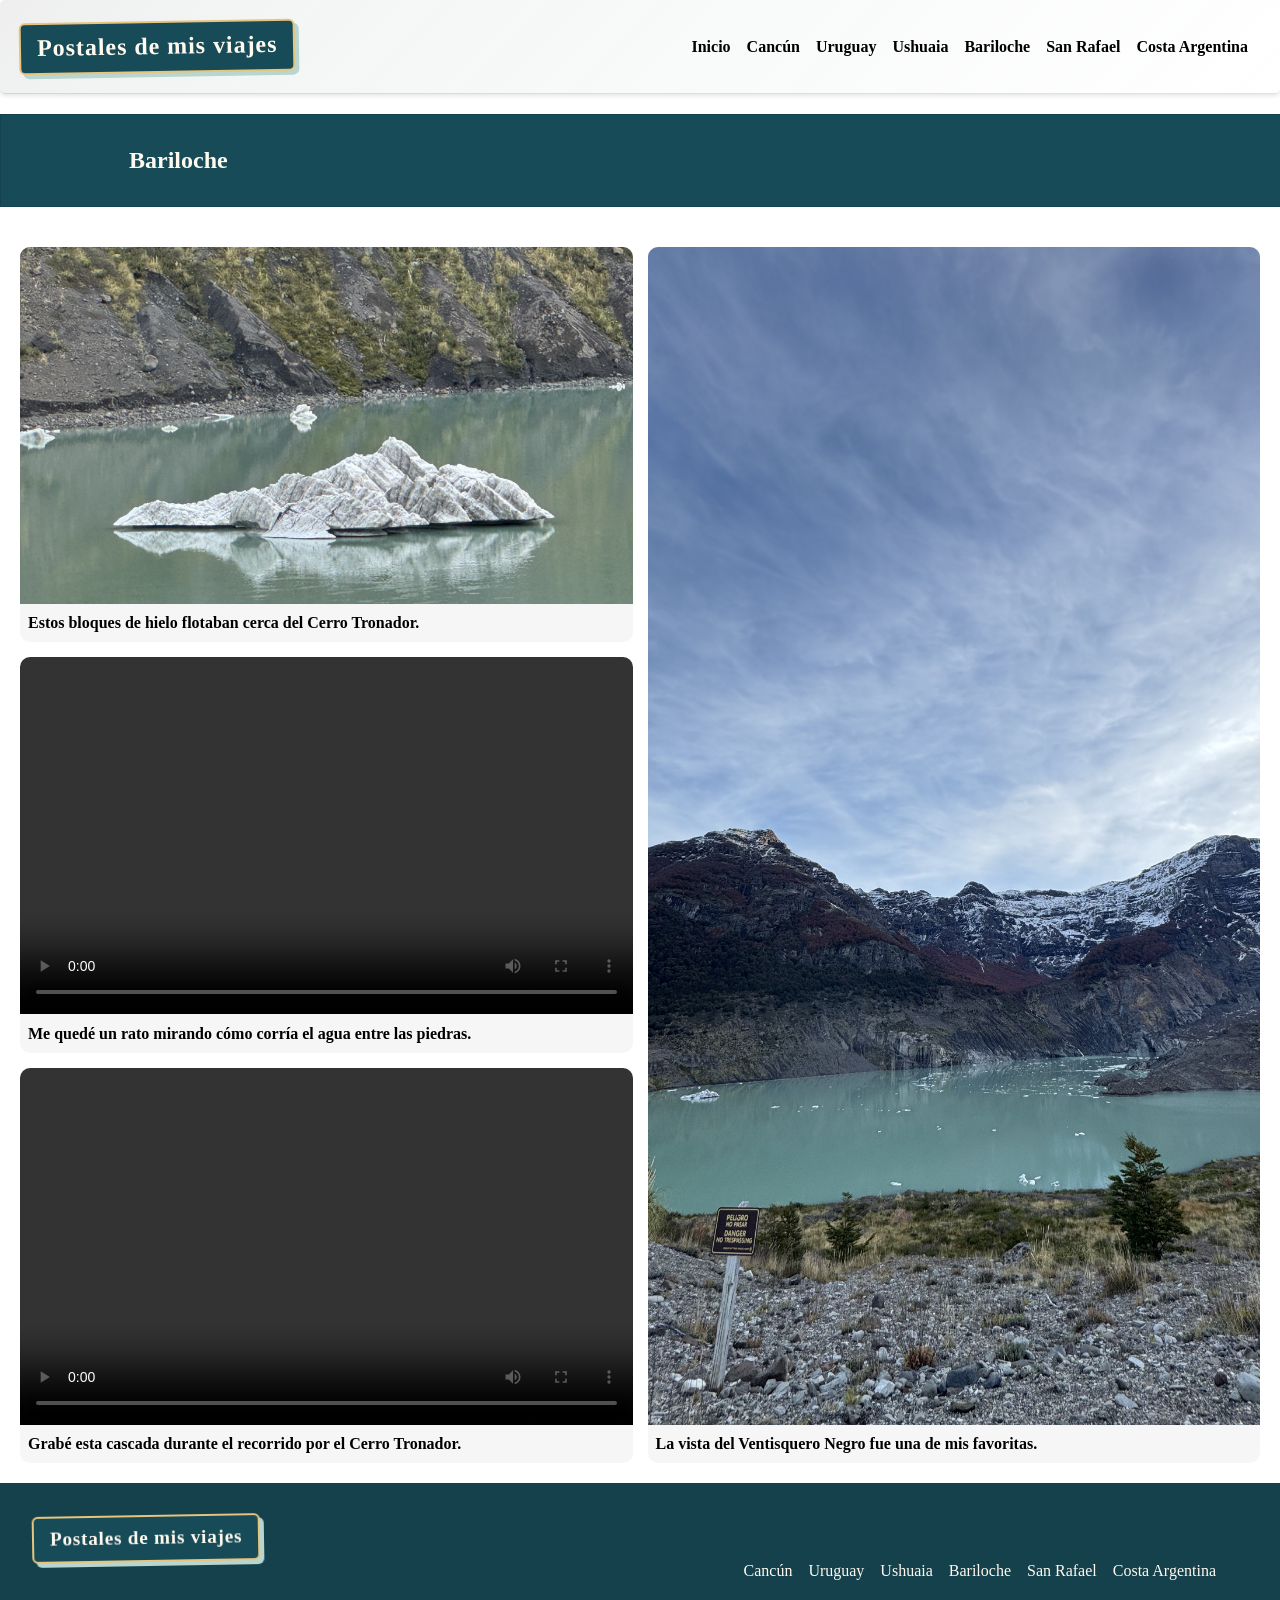
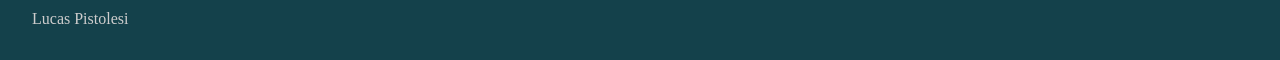
==== commit 927da507: "mejoras y readme" ====
--- a/bariloche.html
+++ b/bariloche.html
@@ -14,6 +14,7 @@
 
         <nav aria-label="Navegación principal">
             <ul>
+                <li><a href="./index.html">Inicio</a></li>
                 <li><a href="./cancun.html">Cancún</a></li>
                 <li><a href="./uruguay.html">Uruguay</a></li>
                 <li><a href="./ushuaia.html">Ushuaia</a></li>
@@ -23,7 +24,7 @@
             </ul>
         </nav>
     </header>
-    <body>
+    <main>
         <section>
             <h1>Bariloche</h1>
             <div class="grupo-fotos">
@@ -61,7 +62,7 @@
                 </div>
             </div>
         </section>
-    </body>
+    </main>
     <footer>
         <div id="left-section-footer">
             <a href="./index.html" class="logo">
--- a/style.css
+++ b/style.css
@@ -3,13 +3,13 @@
 }
 
 body {
-    font-family: Arial, sans-serif;
+    font-family: Georgia, "Times New Roman", serif;
     margin: 0;
     padding: 0;
     width: 100%;
 }
 
-body h1 {
+main h1 {
     padding: 2rem 8rem;
     width: 100%;
     border: 1px solid rgba(0, 0, 0, 0.11);
@@ -33,6 +33,7 @@
     padding: 0.5rem 0;
     border-radius: 5px;
     box-shadow: 0 2px 4px rgba(0, 0, 0, 0.1);
+    font-weight: 550;
 }
 
 header a:hover {
@@ -187,3 +188,71 @@
 }
 
 
+@media (max-width: 1000px) {
+    header {
+        position: static;
+        flex-direction: column;
+        padding: 15px;
+    }
+
+    header ul {
+        flex-wrap: wrap;
+        justify-content: center;
+        margin: 1rem 0;
+        padding: 0;
+    }
+
+    #viajes-home {
+        grid-template-columns: 1fr;
+        padding: 15px;
+    }
+
+    #viajes-home .destino img {
+        width: 100%;
+        height: auto;
+    }
+
+    .grupo-fotos {
+        flex-direction: column;
+        height: auto;
+        padding: 30px;
+    }
+
+    .columna-chicos,
+    .grande {
+        width: 100%;
+    }
+
+    .grande {
+        order: -1;
+    }
+
+    .chico {
+        flex: none;
+        min-height: auto;
+    }
+
+    .chico img,
+    .chico video,
+    .grande img,
+    .grande video {
+        width: 100%;
+        height: 250px;
+        flex: none;
+        object-fit: cover;
+    }
+
+    footer {
+        flex-direction: column;
+        align-items: flex-start;
+        gap: 30px;
+        padding: 30px;
+    }
+
+    footer ul {
+        display: grid;
+        grid-template-columns: repeat(2, 1fr);
+        margin: 0;
+        padding: 0;
+    }
+}
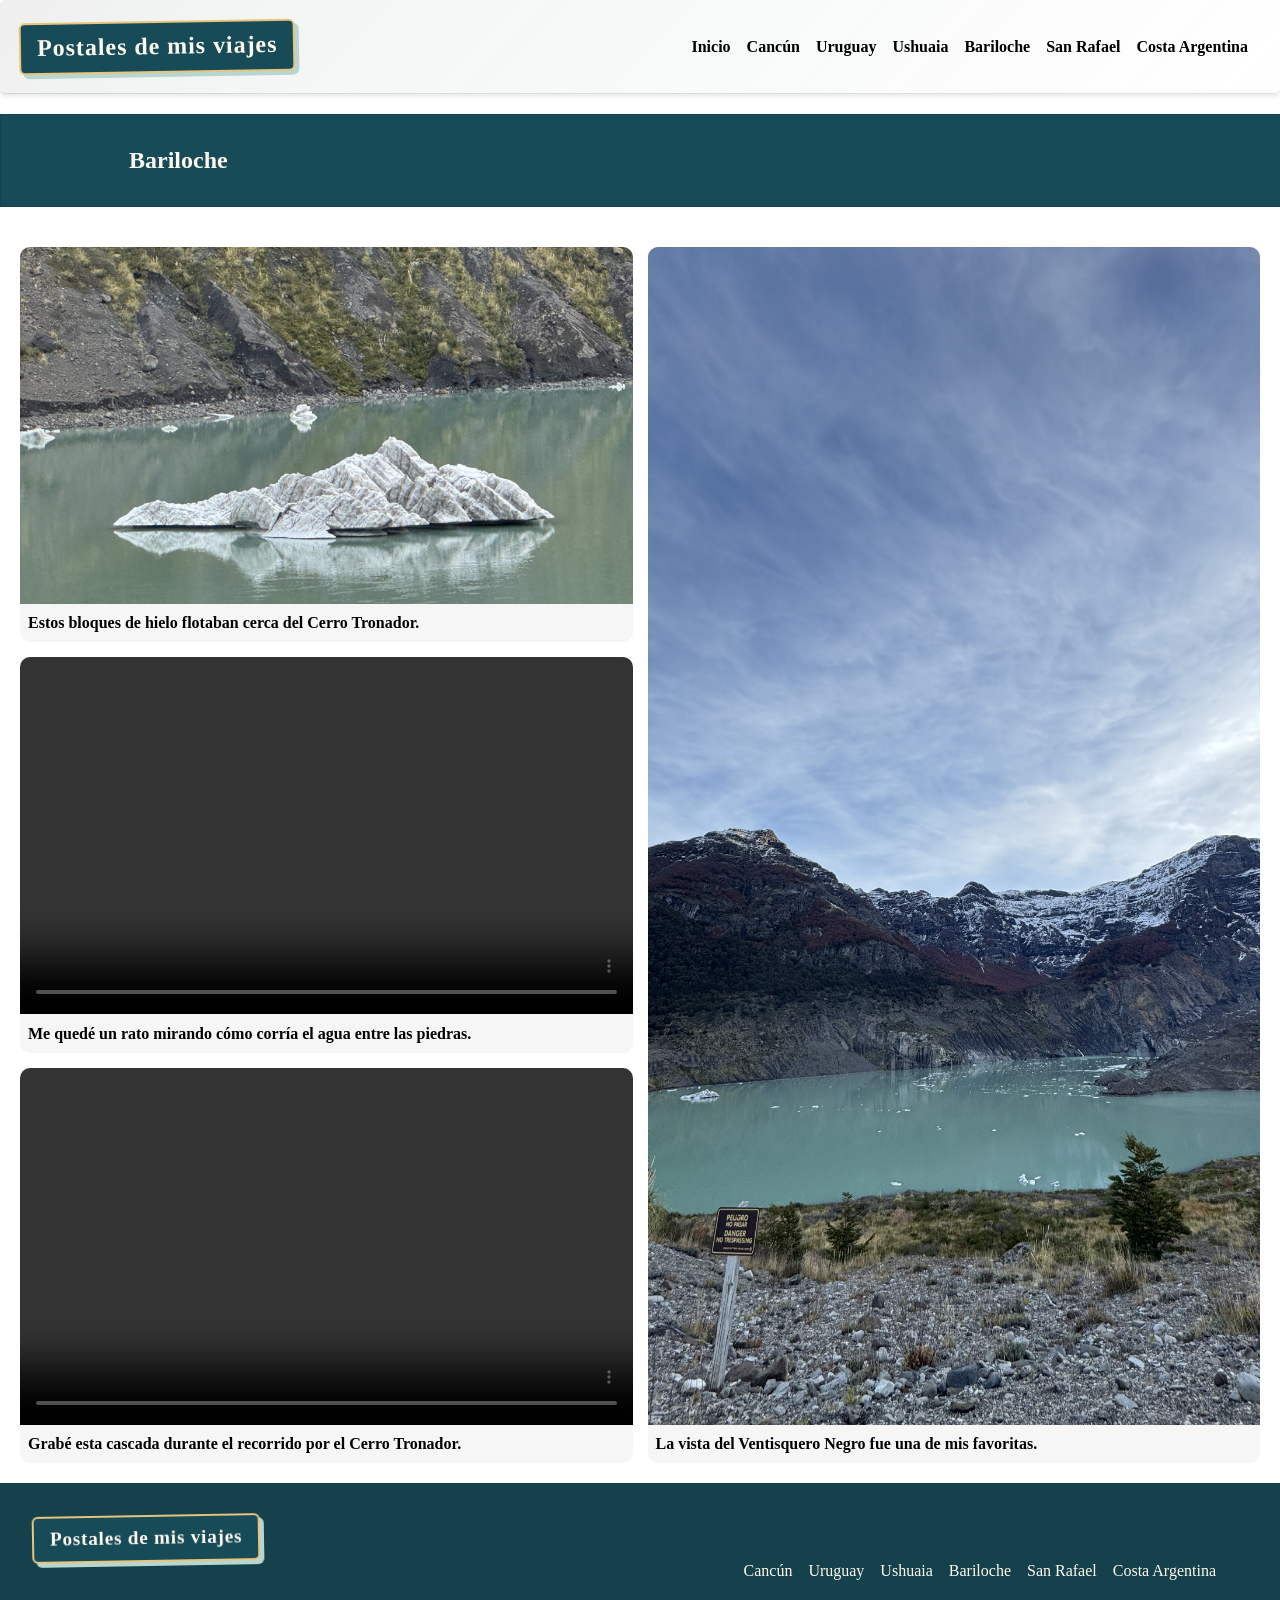
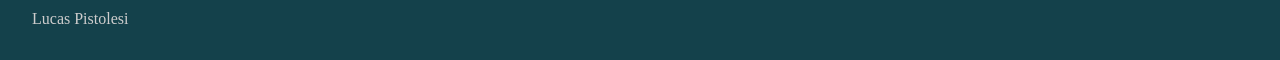
==== commit 960bd39e: "cambio de nombre carpeta img" ====
--- a/bariloche.html
+++ b/bariloche.html
@@ -30,14 +30,14 @@
             <div class="grupo-fotos">
                 <div class="columna-chicos">
                     <div class="chico">
-                        <img src="./assets/cerro-tronador-bloques-de-hielo.jpg" alt="Bloques de hielo flotando en el Cerro Tronador">
+                        <img src="./img/cerro-tronador-bloques-de-hielo.jpg" alt="Bloques de hielo flotando en el Cerro Tronador">
                         <p>
                             Estos bloques de hielo flotaban cerca del Cerro Tronador.
                         </p>
                     </div>
                     <div class="chico">
                         <video controls aria-label="Arroyo de montaña cerca de Bariloche">
-                            <source src="./assets/bariloche-arroyo-de-montana.mp4" type="video/mp4">
+                            <source src="./img/bariloche-arroyo-de-montana.mp4" type="video/mp4">
                             Tu navegador no soporta el elemento de video.
                         </video>
                         <p>
@@ -46,7 +46,7 @@
                     </div>
                     <div class="chico">
                         <video controls aria-label="Cascada de montaña en el Cerro Tronador">
-                            <source src="./assets/cerro-tronador-cascada-de-montana.mp4" type="video/mp4">
+                            <source src="./img/cerro-tronador-cascada-de-montana.mp4" type="video/mp4">
                             Tu navegador no soporta el elemento de video.
                         </video>
                         <p>
@@ -55,7 +55,7 @@
                     </div>
                 </div>
                 <div class="grande">
-                    <img src="./assets/cerro-tronador-ventisquero-negro.jpg" alt="Vista del Ventisquero Negro en el Cerro Tronador">
+                    <img src="./img/cerro-tronador-ventisquero-negro.jpg" alt="Vista del Ventisquero Negro en el Cerro Tronador">
                     <p>
                         La vista del Ventisquero Negro fue una de mis favoritas.
                     </p>
